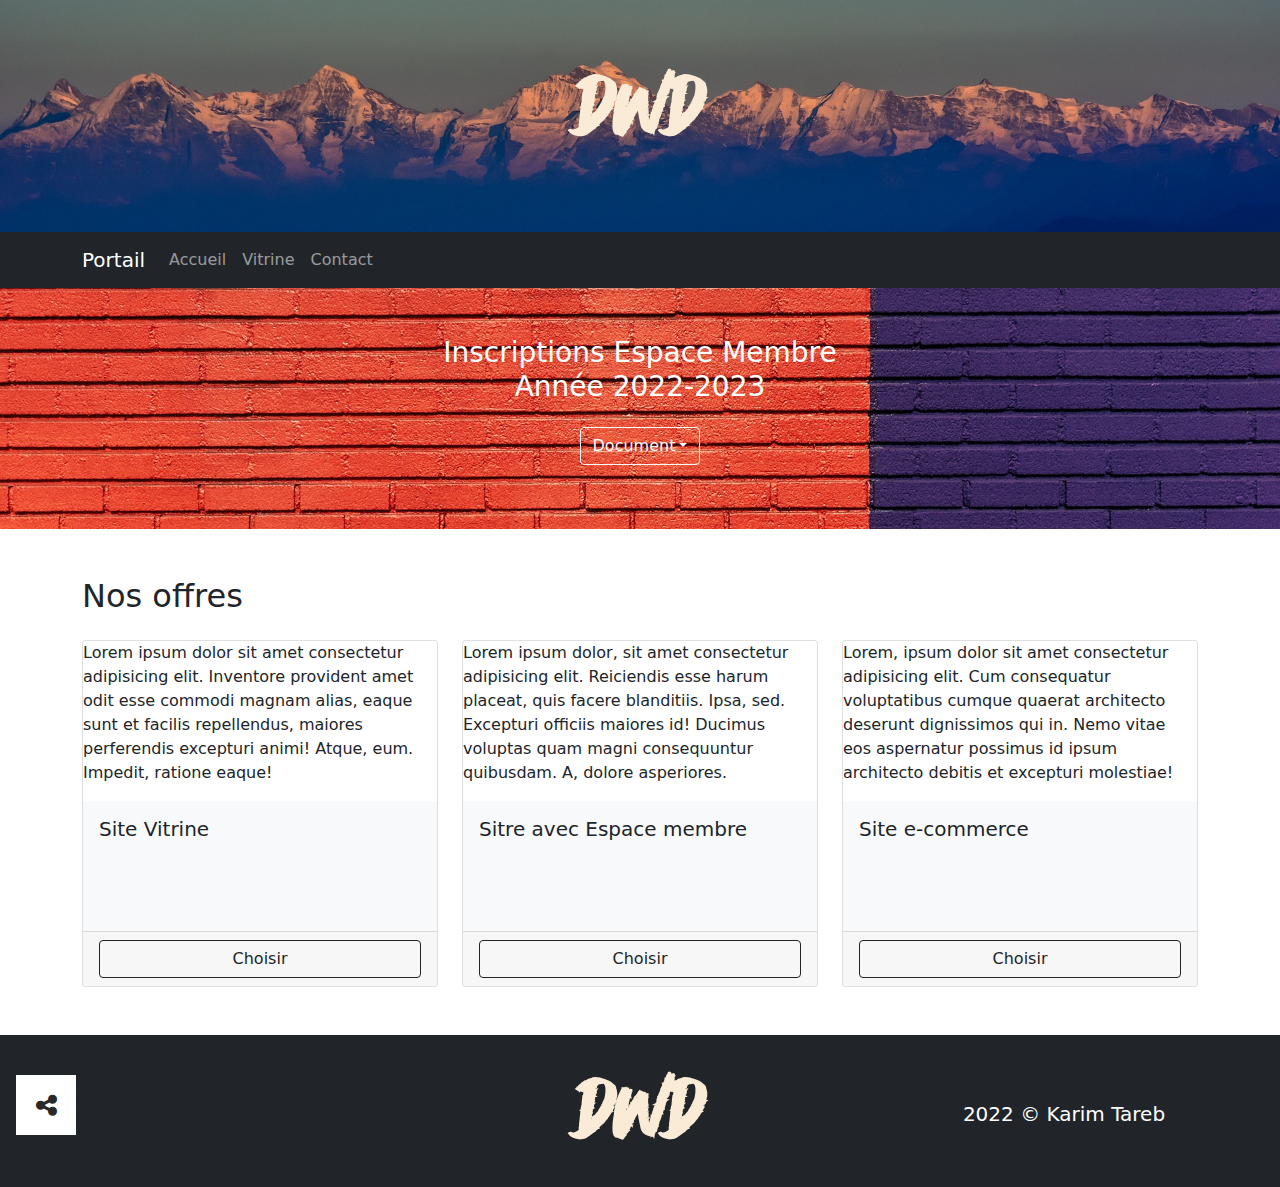
==== index.html @ da8f93e6 "Site vitrine base avec envoie de mail" ====
<!DOCTYPE html>
<html lang="fr">

<head>
    <meta charset="UTF-8">
    <meta http-equiv="X-UA-Compatible" content="IE=edge">
    <meta name="viewport" content="width=device-width, initial-scale=1.0">
    <link rel="stylesheet" href="./design/style.css">
    <link rel="stylesheet" href="./design/styleAnimReseau.css">
    <link rel="stylesheet" href="./design/bootstrap.min.css">
    <link rel="stylesheet" href="./design/bootstrap.min.css.map">
    <link
      rel="stylesheet"
      href="https://cdnjs.cloudflare.com/ajax/libs/font-awesome/6.1.1/css/all.min.css"
    />
    <title>Création de site web</title>
</head>

<body>

    <!-- HEADER -->

    <header class="p-5  text-center" style="background: center/cover url('img/chaine_alpes_aurore_1920x1180.jpg')">
        <div id="presentation" class="container">
            <p class="dwd">DWD</p>


        </div>

    </header>


    <!-- Barre de navigation -->

    <nav class="navbar sticky-top bg-dark navbar-dark navbar-expand-md">
        <!-- Le breakpoint se précise dans ce cas-->
        <div class="container">
            <div class="navbar-brand">
                Portail
            </div>

            <div class="navbar-toggler" data-bs-toggle="collapse" data-bs-target="#monMenuDeroulant">
                <span class="navbar-toggler-icon"></span>
            </div>

            <div class="collapse navbar-collapse" id="monMenuDeroulant">
                <ul class="navbar-nav">
                    <li class="nav-item">
                        <a href="index.html" class="nav-link">Accueil</a>
                    </li>
                    <li class="nav-item">
                        <a href="./vitrine.html" class="nav-link">Vitrine</a>
                    </li>
                    <li class="nav-item">
                        <a href="./contact.php" class="nav-link">Contact</a>
                    </li>
                </ul>
            </div>
        </div>
    </nav>



    <!-- INSCRIPTION     -->
    <section style="background: center/cover url('img/mur_brique_rouge_marron_1920x1280.jpg')">
        <div class="container">
            <div class="text-white text-center p-5">

                <h3>Inscriptions Espace Membre<span class="d-block fw-light">Année 2022-2023</span></h3>

                <div class="btn-group m-3">
                    <button id="mesOptions" type="button" class="btn btn-outline-light dropdown-toggle" data-bs-toggle="dropdown">Document</button>

                    <!-- <button type="button" class="btn btn-light ">
                    <span class="visually-hidden">Options</span>
                </button> -->
                    <ul class="dropdown-menu" aria-labelledby="mesOptions">
                        <li><a class="dropdown-item" href="#">Newsletter</a></li>
                        <li><a class="dropdown-item" href="#">Parrainage</a></li>
                        <li><a class="dropdown-item" href="#">Partenariat</a></li>
                    </ul>
                </div>
            </div>


        </div>

    </section>



    <!-- PRESENTATION DES OFFRES -->

    <section class="p-5">

        <div class="container">
            <div class="text-center text-md-start">
                <h2>Nos offres</h2>

            </div>

            <!-- les cartes -->

            <div class="row">
                <div class="col-md-4">
                    <div class="card mt-3">
                        <!-- <img src="" class="card-img-top" alt="Site vitrine"> -->
                        <p>Lorem ipsum dolor sit amet consectetur adipisicing elit. Inventore provident amet odit esse commodi magnam alias, eaque sunt et facilis repellendus, maiores perferendis excepturi animi! Atque, eum. Impedit, ratione eaque!</p>
                        <div class="card-body bg-light" style="min-height: 130px;">
                            <h5 class="card-title">Site Vitrine</h5>
                        </div>
                        <div class="card-footer">
                            <button type="button" class="btn btn-outline-dark w-100" data-bs-toggle="modal" data-bs-target="#echarpeModal">
                                Choisir
                            </button>
                        </div>

                    </div>

                </div>

                <div class="col-md-4">
                    <div class="card mt-3">
                        <!-- <img src="" class="card-img-top" alt="Site espace membre"> -->
                        <p>Lorem ipsum dolor, sit amet consectetur adipisicing elit. Reiciendis esse harum placeat, quis facere blanditiis. Ipsa, sed. Excepturi officiis maiores id! Ducimus voluptas quam magni consequuntur quibusdam. A, dolore asperiores.</p>
                        <div class="card-body bg-light" style="min-height: 130px;">
                            <h5 class="card-title">Sitre avec Espace membre </h5>
                        </div>
                        <div class="card-footer">
                            <button type="button" class="btn btn-outline-dark w-100" data-bs-toggle="modal" data-bs-target="#coupeModal">
                                Choisir
                            </button>

                        </div>
                    </div>
                </div>

                <div class="col-md-4">
                    <div class="card mt-3">
                        <!-- <img src="" class="card-img-top" alt="site e-commerce"> -->
                        <p>Lorem, ipsum dolor sit amet consectetur adipisicing elit. Cum consequatur voluptatibus cumque quaerat architecto deserunt dignissimos qui in. Nemo vitae eos aspernatur possimus id ipsum architecto debitis et excepturi molestiae!</p>
                        <div class="card-body bg-light" style="min-height: 130px;">
                            <h5 class="card-title">Site e-commerce</h5>
                        </div>
                        <div class="card-footer">
                            <button type="button" class="btn btn-outline-dark w-100" data-bs-toggle="modal" data-bs-target="#baguetteModal">
                                Choisir
                            </button>
                        </div>
                    </div>
                </div>

            </div>
        </div>

    </section>


    <!-- FOOTER -->
    <footer class="bg-dark text-white p-3">
        <div class="row text-center">
            <!-- <div class="col-2"></div> -->
            <div class="col-md-4 mt-4">
        <!-- Liens Réseaux Sociaux Animés -->
        <div class="box">
            <!-- CHECKBOX -->
            <input type="checkbox" name="checkbox" id="checkbox" />
      
            <!-- MENU -->
      
            <div class="menu">
              <a href="#">
                <div class="menuItems">
                  <i class="fa-brands fa-whatsapp"></i>
                </div>
              </a>
            </div>
      
            <div class="menu">
              <a href="#">
                <div class="menuItems">
                  <i class="fa-brands fa-instagram"></i>
                </div>
              </a>
            </div>
            <div class="menu">
              <a href="#">
                <div class="menuItems">
                  <i class="fa-brands fa-facebook"></i>
                </div>
              </a>
            </div>
            <div class="menu">
              <a href="#">
                <div class="menuItems">
                  <i class="fa-brands fa-twitter"></i>
                </div>
              </a>
            </div>
          </div>
        </div>
        <div class="col-md-4 dwd">DWD</div>
<!-- Nom  et Année -->
        <div class="col-md-4 mt-5 fs-5">

            2022 © Karim Tareb 

        </div>
    </div>
    </footer>


    <!-- MODAL --->

    <!-- Modal Site vitrine -->
    <div class="modal fade" id="siteVitrine" data-bs-backdrop="static">
        <!-- Ce dernier paramètre empeche de fermer la modale en cliquant sur zone grisée-->

        <!-- Créer la boite de dialogue -->
        <div class="modal-dialog modal-dialog-centered">

            <!-- Créer le contenu -->
            <div class="modal-content">

                <!-- Header -->
                <div class="modal-header">
                    <h5 class="modal-title">Site Vitrine</h5>
                    <button type="button" class="btn-close" data-bs-dismiss="modal">
                        <span class="visually-hidden">Fermer</span>
                    </button>
                </div>

                <!-- Body -->

                <div class="modal-body">
                    <img src="./img/ecran_template_1920x1280.png" class="card-img-top" alt="site vitrine">

                </div>

                <!-- Footer -->

                <div class="modal-footer">
                    <button type="button" class="btn btn-outline-secondary" data-bs-dismiss="modal">Fermer</button>
                    <button type="button" class="btn btn-primary" data-bs-toggle="popover" title="Fonctionnalité non disponible" data-bs-content="Vous pouvez vous inscrire à la newsletter pour être informé de sa disponibilité.">Ajouter au panier</button>

                </div>
            </div>
        </div>
    </div>

    <!-- Modal Site avec compte client -->

    <div class="modal fade" id="siteCompteClient" data-bs-backdrop="static">
        <!-- Ce dernier paramètre empeche de fermer la modale en cliquant sur zone grisée-->

        <!-- Créer la boite de dialogue -->
        <div class="modal-dialog modal-dialog-centered">
            <!-- Cette dernière est facultative-->

            <!-- Créer le contenu -->
            <div class="modal-content">
                <!-- ON PEUT METTRE OU PAS UN OU TS CES ELTS header, body, footer -->

                <!-- Header -->
                <div class="modal-header">
                    <h5 class="modal-title">Site avec espace membre</h5>
                    <button type="button" class="btn-close" data-bs-dismiss="modal">
                        <span class="visually-hidden">Fermer</span>
                    </button>
                </div>


                <!-- Body -->

                <div class="modal-body">
                    <img src="./img/mains_superposees_globe_connexion_1920x1280.jpg" class="card-img-top" alt="site avec compte client">

                </div>

                <!-- Footer -->

                <div class="modal-footer">
                    <button type="button" class="btn btn-outline-secondary" data-bs-dismiss="modal">Fermer</button>
                    <button type="button" class="btn btn-primary" data-bs-toggle="tooltip" data-bs-placement="top" title="Fonctionnalité non disponible">
                        Ajouter au panier
                    </button>

                    </button>
                </div>
            </div>
        </div>
    </div>


    <!-- Modal Site e-commerce -->

    <div class="modal fade" id="siteEcommerce" data-bs-backdrop="static">
        <!-- Ce dernier paramètre empeche de fermer la modale en cliquant sur zone grisée-->

        <!-- Créer la boite de dialogue -->
        <div class="modal-dialog modal-dialog-centered">
            <!-- Cette dernière est facultative-->

            <!-- Créer le contenu -->
            <div class="modal-content">
                <!-- ON PEUT METTRE OU PAS UN OU TS CES ELTS header, body, footer -->

                <!-- Header -->
                <div class="modal-header">
                    <h5 class="modal-title">Site e-commerce</h5>
                    <button type="button" class="btn-close" data-bs-dismiss="modal">
                        <span class="visually-hidden">Fermer</span>
                    </button>
                </div>


                <!-- Body -->

                <div class="modal-body">
                    <img src="./img/transction_a_travers_ecran_1920x1281.png" class="card-img-top" alt="site e-commerce">

                </div>

                <!-- Footer -->

                <div class="modal-footer">

                    <button type="button" class="btn btn-outline-secondary" data-bs-dismiss="modal">Fermer</button>
                    <button type="button" class="btn btn-primary" data-bs-toggle="popover" title="Fonctionnalité non disponible" data-bs-content="Inscrivez vous à la newsletter pour être informé de sa disponibilité.">Ajouter au panier</button>


                </div>
            </div>
        </div>
    </div>


    <!-- BS avec JS -->
    <script src="https://cdn.jsdelivr.net/npm/@popperjs/core@2.10.2/dist/umd/popper.min.js" integrity="sha384-7+zCNj/IqJ95wo16oMtfsKbZ9ccEh31eOz1HGyDuCQ6wgnyJNSYdrPa03rtR1zdB" crossorigin="anonymous"></script>
    <script src="https://cdn.jsdelivr.net/npm/bootstrap@5.1.3/dist/js/bootstrap.min.js" integrity="sha384-QJHtvGhmr9XOIpI6YVutG+2QOK9T+ZnN4kzFN1RtK3zEFEIsxhlmWl5/YESvpZ13" crossorigin="anonymous"></script>

    <!-- Infobulle avec BS -->

    <script>
        var tooltipTriggerList = [].slice.call(document.querySelectorAll('[data-bs-toggle="tooltip"]'));
        var tooltipList = tooltipTriggerList.map(function(tooltipTriggerEl) {
            return new bootstrap.Tooltip(tooltipTriggerEl)
        })

        // Popover BS 


        var popoverTriggerList = [].slice.call(document.querySelectorAll('[data-bs-toggle="popover"]'));
        var popoverList = popoverTriggerList.map(function(popoverTriggerEl) {
            return new bootstrap.Popover(popoverTriggerEl)
        })

        var popover = new bootstrap.Popover(document.querySelector('.example-popover'), {
            container: 'body'
        })
    </script>
</body>

</html>
---- design/style.css ----
h1 {
    font-family: Georgia, 'Times New Roman', Times, serif;
}

#messageContact {
    border: 1px solid wheat;
    border-radius: 30px;
}

#tel {
    text-decoration: none;
    font-size: 45px;
    color: firebrick;

}

#tel:hover {
    font-weight: bold;
}

#textWhite {
    color: white;
}

.dwd
{
    font-weight: bolder;
    font-size: 5rem;
   font-family: "Binjay";
   color: antiquewhite;
}

.fondDePage {
    background: linear-gradient(white, black);
}

.fondNoir {
    background: black;
    border-top: .1px solid white;
}

@media screen and (max-width: 767px) {
    #reseauSociau {
        margin-left: 80px;
    }
}

@font-face
{
    font-family: "Binjay";
    src: url(../src/Binjay.otf) format('opentype');
}
---- design/styleAnimReseau.css ----
* {
    margin: 0; padding: 0;
    box-sizing: border-box;
    text-decoration: none;
}




.box {
    display: flex;

}

#checkbox {
    height: 60px;
    width: 60px;
    appearance: none;
    background: white;
    cursor: pointer;
    position: relative;
    /* -moz-appearance: none;
    -webkit-appearance: none; */
    /* outline: none; */ /*suppression du contour(problème accessibilté)*/

}

#checkbox:hover, .menu .menuItems:hover {
    background: rgba(255,255,255,.7);
}

#checkbox::before {
content: '\f1e0'; /* code recupere par font awesome*/
font-family: 'font awesome 5 free';
font-weight: 700;
font-size: 1.5rem;
position: absolute;
top: 50%;
left: 50%;
transform: translate(-50%, -50%);
color: rgb(41, 41, 41);
transition: all 1.5s;
}

#checkbox:checked::before {
content: '\f00d';
}

#checkbox:checked ~ .menu {
width: 60px; /* calculé en additionnat les 4 icon de 65px + les 4 bordures de 1px = 4*65 + 4*1 = 264*/
}

.menu {
    width: 0;
    overflow: hidden;
    display: flex; /* mettre icons les uns à côté des autres*/
    transition: all .5s;
}

.menu .menuItems {
    width: 60px;
    height: 60px;
    background: white;
    border-left: 1px solid rgb(165, 165, 165);
    display: flex;
    align-items: center;
    justify-content: center;
}

.menu .menuItems i {
    font-size: 1.8rem;
}

.fa-whatsapp {
    color: #25d366;
}

.fa-instagram {
    columns: #c32aa3;
}

.fa-facebook {
    color: #273c75;
}

.fa-twitter {
    color: #1da1f2;
}

/* merci à believemy */
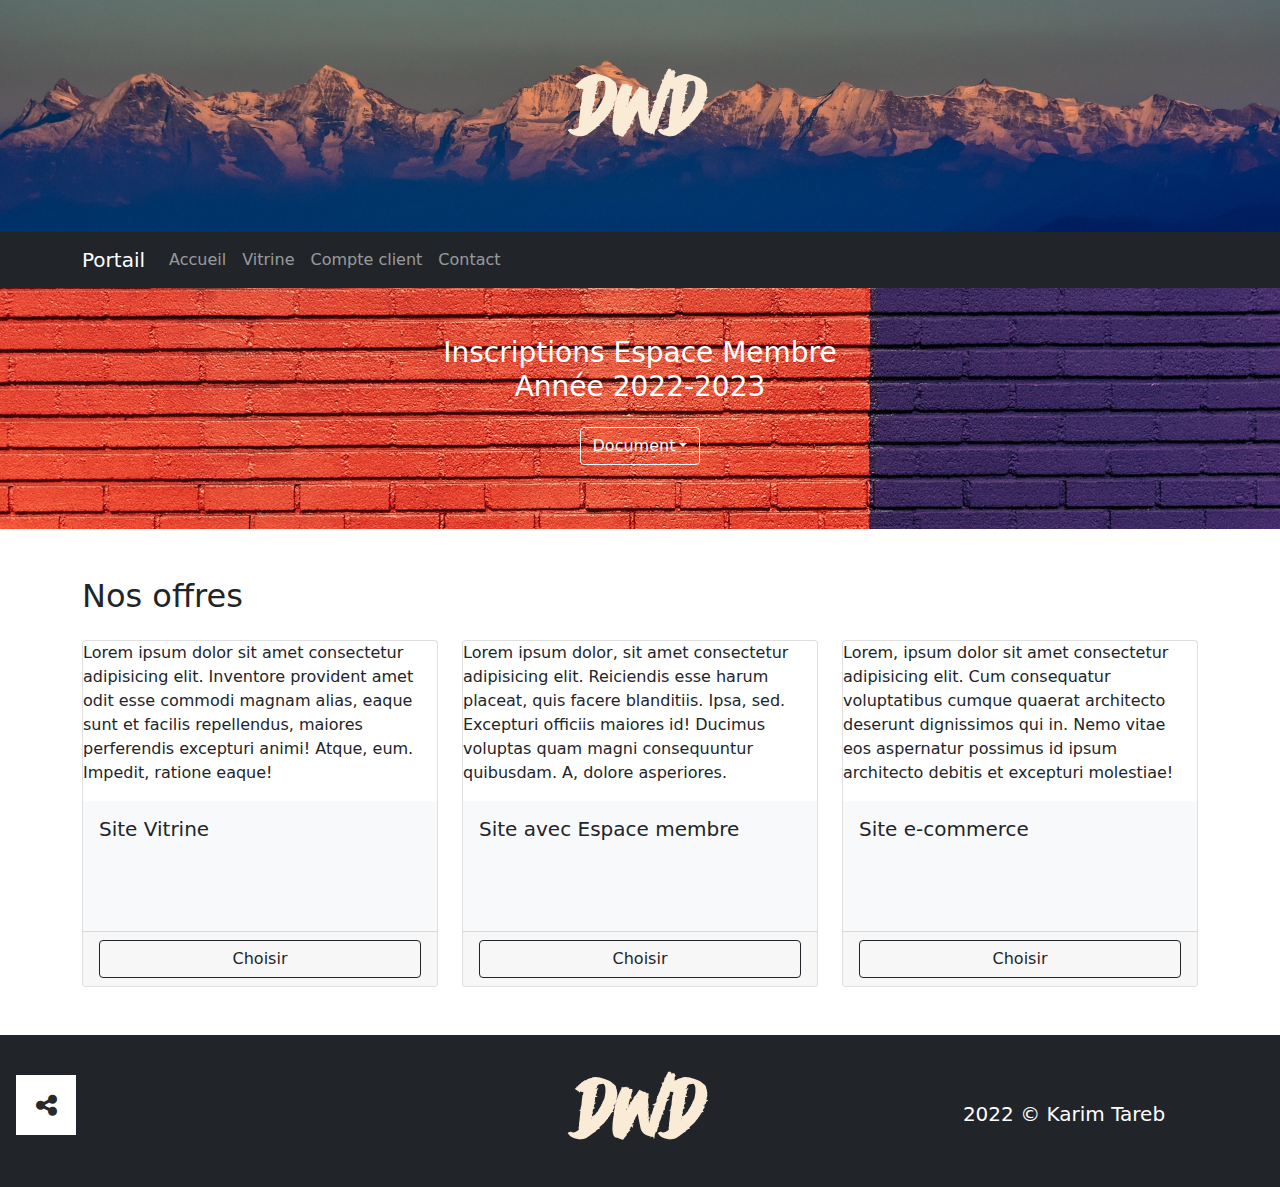
==== commit 1d34cff0: "Ajout des pages site compte client avec toutes les pages, reste à connecter avec bdd" ====
--- a/index.html
+++ b/index.html
@@ -5,6 +5,7 @@
     <meta charset="UTF-8">
     <meta http-equiv="X-UA-Compatible" content="IE=edge">
     <meta name="viewport" content="width=device-width, initial-scale=1.0">
+    <link href="./img/favicon.ico" rel="shortcut icon" type="image/x-icon" />
     <link rel="stylesheet" href="./design/style.css">
     <link rel="stylesheet" href="./design/styleAnimReseau.css">
     <link rel="stylesheet" href="./design/bootstrap.min.css">
@@ -46,11 +47,14 @@
             <div class="collapse navbar-collapse" id="monMenuDeroulant">
                 <ul class="navbar-nav">
                     <li class="nav-item">
-                        <a href="index.html" class="nav-link">Accueil</a>
+                        <a href="./index.html" class="nav-link">Accueil</a>
                     </li>
                     <li class="nav-item">
                         <a href="./vitrine.html" class="nav-link">Vitrine</a>
                     </li>
+                    <li class="nav-item">
+                        <a href="./siteCompteClient/index.php" class="nav-link">Compte client</a>
+                      </li>
                     <li class="nav-item">
                         <a href="./contact.php" class="nav-link">Contact</a>
                     </li>
@@ -124,7 +128,7 @@
                         <!-- <img src="" class="card-img-top" alt="Site espace membre"> -->
                         <p>Lorem ipsum dolor, sit amet consectetur adipisicing elit. Reiciendis esse harum placeat, quis facere blanditiis. Ipsa, sed. Excepturi officiis maiores id! Ducimus voluptas quam magni consequuntur quibusdam. A, dolore asperiores.</p>
                         <div class="card-body bg-light" style="min-height: 130px;">
-                            <h5 class="card-title">Sitre avec Espace membre </h5>
+                            <h5 class="card-title">Site avec Espace membre </h5>
                         </div>
                         <div class="card-footer">
                             <button type="button" class="btn btn-outline-dark w-100" data-bs-toggle="modal" data-bs-target="#coupeModal">
@@ -222,7 +226,7 @@
             <!-- Créer le contenu -->
             <div class="modal-content">
 
-                <!-- Header -->
+                <!-- Header Modal-->
                 <div class="modal-header">
                     <h5 class="modal-title">Site Vitrine</h5>
                     <button type="button" class="btn-close" data-bs-dismiss="modal">
@@ -230,14 +234,14 @@
                     </button>
                 </div>
 
-                <!-- Body -->
+                <!-- Body Modal-->
 
                 <div class="modal-body">
                     <img src="./img/ecran_template_1920x1280.png" class="card-img-top" alt="site vitrine">
 
                 </div>
 
-                <!-- Footer -->
+                <!-- Footer Modal-->
 
                 <div class="modal-footer">
                     <button type="button" class="btn btn-outline-secondary" data-bs-dismiss="modal">Fermer</button>
@@ -261,7 +265,7 @@
             <div class="modal-content">
                 <!-- ON PEUT METTRE OU PAS UN OU TS CES ELTS header, body, footer -->
 
-                <!-- Header -->
+                <!-- Header modal-->
                 <div class="modal-header">
                     <h5 class="modal-title">Site avec espace membre</h5>
                     <button type="button" class="btn-close" data-bs-dismiss="modal">
@@ -270,14 +274,14 @@
                 </div>
 
 
-                <!-- Body -->
+                <!-- Body modal-->
 
                 <div class="modal-body">
                     <img src="./img/mains_superposees_globe_connexion_1920x1280.jpg" class="card-img-top" alt="site avec compte client">
 
                 </div>
 
-                <!-- Footer -->
+                <!-- Footer modal-->
 
                 <div class="modal-footer">
                     <button type="button" class="btn btn-outline-secondary" data-bs-dismiss="modal">Fermer</button>
--- a/design/style.css
+++ b/design/style.css
@@ -20,6 +20,13 @@
 
 #textWhite {
     color: white;
+}
+
+#messageEnvoye {
+    border: 1px solid brown;
+    align-items: center;
+    align-content: center;
+    text-align: center;
 }
 
 .dwd
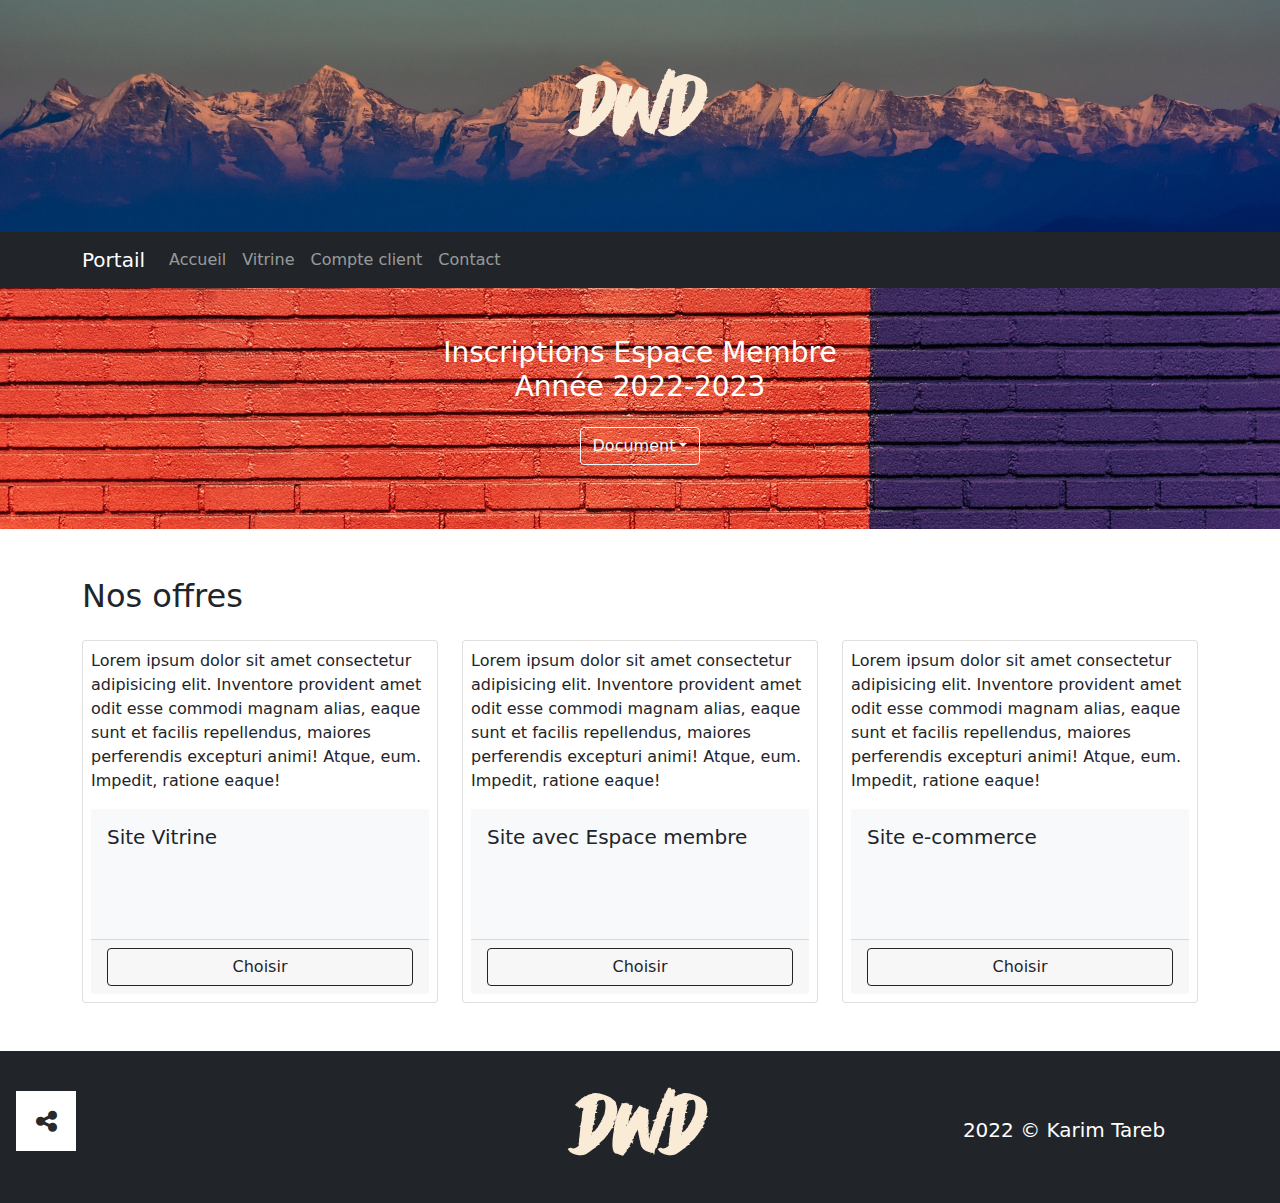
==== commit e35b9698: "animation messageEnvoye + Ajout de selection multiple(choix de l'offre) dans le formulaire contact m" ====
--- a/index.html
+++ b/index.html
@@ -107,7 +107,7 @@
 
             <div class="row">
                 <div class="col-md-4">
-                    <div class="card mt-3">
+                    <div class="card mt-3 p-2">
                         <!-- <img src="" class="card-img-top" alt="Site vitrine"> -->
                         <p>Lorem ipsum dolor sit amet consectetur adipisicing elit. Inventore provident amet odit esse commodi magnam alias, eaque sunt et facilis repellendus, maiores perferendis excepturi animi! Atque, eum. Impedit, ratione eaque!</p>
                         <div class="card-body bg-light" style="min-height: 130px;">
@@ -124,9 +124,9 @@
                 </div>
 
                 <div class="col-md-4">
-                    <div class="card mt-3">
+                    <div class="card mt-3 p-2">
                         <!-- <img src="" class="card-img-top" alt="Site espace membre"> -->
-                        <p>Lorem ipsum dolor, sit amet consectetur adipisicing elit. Reiciendis esse harum placeat, quis facere blanditiis. Ipsa, sed. Excepturi officiis maiores id! Ducimus voluptas quam magni consequuntur quibusdam. A, dolore asperiores.</p>
+                        <p>Lorem ipsum dolor sit amet consectetur adipisicing elit. Inventore provident amet odit esse commodi magnam alias, eaque sunt et facilis repellendus, maiores perferendis excepturi animi! Atque, eum. Impedit, ratione eaque!</p>
                         <div class="card-body bg-light" style="min-height: 130px;">
                             <h5 class="card-title">Site avec Espace membre </h5>
                         </div>
@@ -140,9 +140,9 @@
                 </div>
 
                 <div class="col-md-4">
-                    <div class="card mt-3">
+                    <div class="card mt-3 p-2">
                         <!-- <img src="" class="card-img-top" alt="site e-commerce"> -->
-                        <p>Lorem, ipsum dolor sit amet consectetur adipisicing elit. Cum consequatur voluptatibus cumque quaerat architecto deserunt dignissimos qui in. Nemo vitae eos aspernatur possimus id ipsum architecto debitis et excepturi molestiae!</p>
+                        <p>Lorem ipsum dolor sit amet consectetur adipisicing elit. Inventore provident amet odit esse commodi magnam alias, eaque sunt et facilis repellendus, maiores perferendis excepturi animi! Atque, eum. Impedit, ratione eaque!</p>
                         <div class="card-body bg-light" style="min-height: 130px;">
                             <h5 class="card-title">Site e-commerce</h5>
                         </div>
--- a/design/style.css
+++ b/design/style.css
@@ -1,5 +1,25 @@
 h1 {
     font-family: Georgia, 'Times New Roman', Times, serif;
+}
+
+a {
+    text-decoration: none;
+    color: #FFCD38;
+}
+
+/* #divMailEnvoye {
+    display: flex;
+    align-items: center;
+    justify-content: center; 
+   
+}  */
+
+#imgMail {
+    animation-direction: normal;
+    animation-duration: 5s;
+    animation-name: glissement;
+    animation-iteration-count: infinite;
+    
 }
 
 #messageContact {
@@ -22,8 +42,16 @@
     color: white;
 }
 
-#messageEnvoye {
+#bodyMessageEnvoye {
+    background: whitesmoke;
+}
+
+#divMessageEnvoye {
+    margin: 0 auto;
+    background: #541690;
+    color: azure;
     border: 1px solid brown;
+    border-radius: 10%;
     align-items: center;
     align-content: center;
     text-align: center;
@@ -46,6 +74,18 @@
     border-top: .1px solid white;
 }
 
+@keyframes glissement {
+    from {
+      margin-left: -30%;
+      width: 300%;
+    }
+  
+    to {
+      margin-left: 100%;
+      width: 100%;
+    }
+  }
+
 @media screen and (max-width: 767px) {
     #reseauSociau {
         margin-left: 80px;
